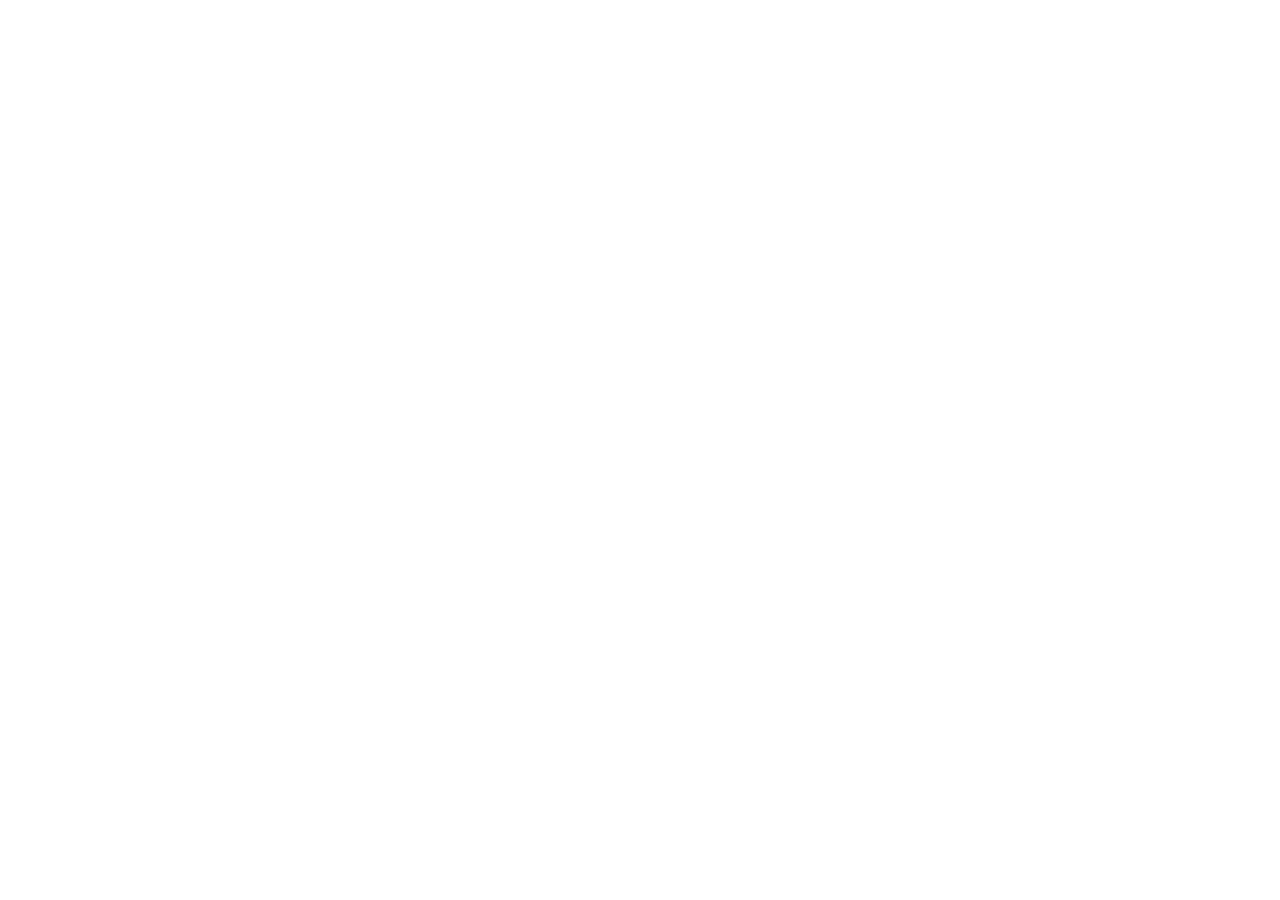
==== index.html @ ba2d911a "iamgens com gimp" ====
<!DOCTYPE html>
<html lang="PT-BR">
<head>
    <meta charset="UTF-8">
    <meta name="viewport" content="width=device-width, initial-scale=1.0">
    <title>Minhas Redes Sociais</title>
</head>
<body>
    
</body>
</html>
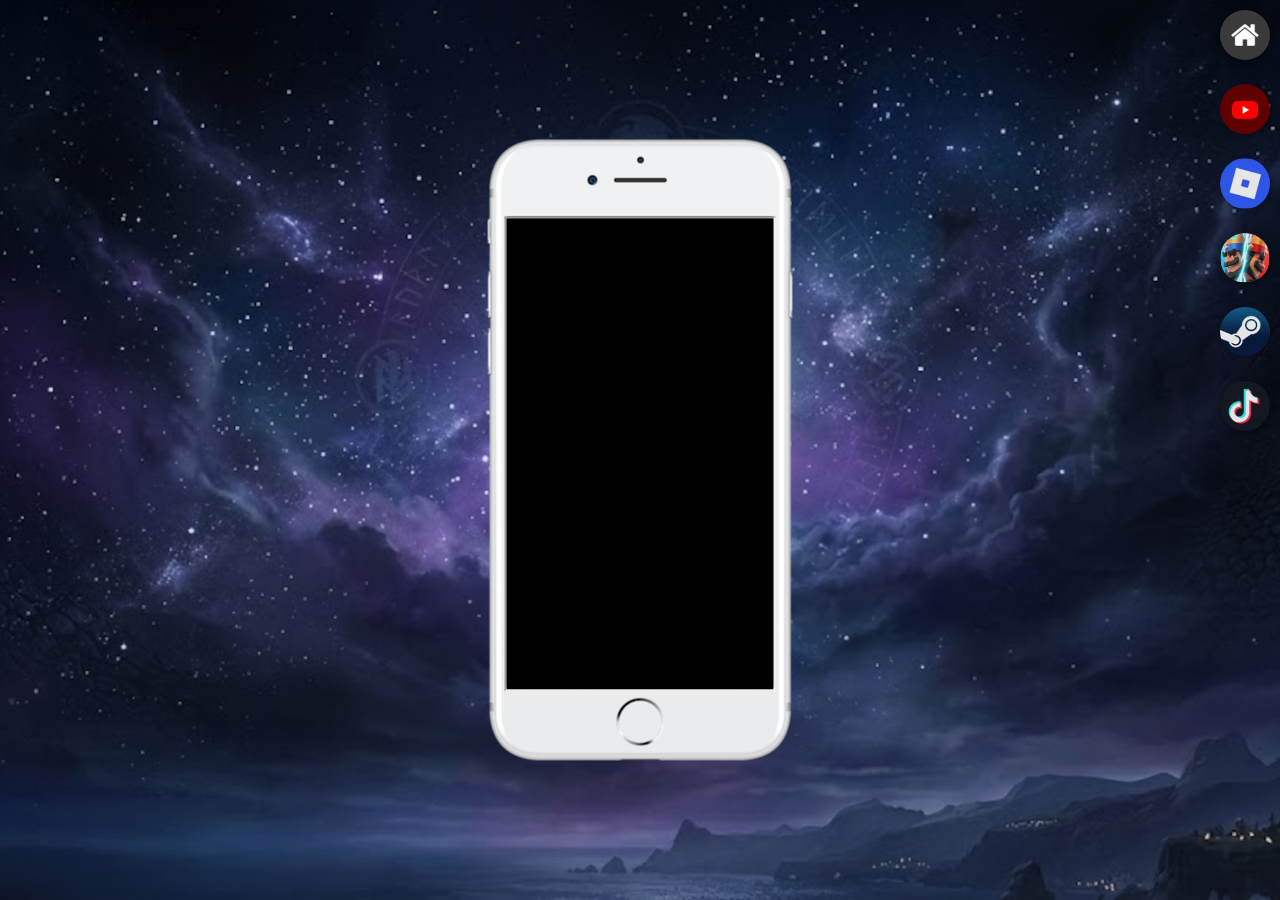
==== commit 42ed3d8f: "adicionando as redes sociais" ====
--- a/index.html
+++ b/index.html
@@ -4,8 +4,22 @@
     <meta charset="UTF-8">
     <meta name="viewport" content="width=device-width, initial-scale=1.0">
     <title>Minhas Redes Sociais</title>
+    <link rel="stylesheet" href="estilo/style.css">
 </head>
 <body>
-    
+    <main>
+        <section  id="telefone">
+            <iframe src="home.html" name="tela" id="tela"></iframe>
+        </section>
+
+        <section id="redes-sociais">
+            <a href="home.html" target="tela"><img src="Imagens/logo-home.jpg" alt="home"></a><br>
+            <a href="youtube.html" target="tela"><img src="Imagens/logo-youtube.jpg" alt="Youtube"></a><br>
+            <a href="#" target="tela"><img src="Imagens/logo-roblox.jpeg" alt="Roblox"></a><br>
+            <a href="#" target="tela"><img src="Imagens/logo-cr.jpeg" alt="Clash-Royale"></a><br>
+            <a href="#" target="tela"><img src="Imagens/logo-steam.jpeg" alt="Steam"></a><br>
+            <a href="#" target="tela"><img src="Imagens/logo-ttk.jpeg" alt="TikTok"></a>
+        </section>
+    </main>
 </body>
 </html>
--- a/estilo/style.css
+++ b/estilo/style.css
@@ -0,0 +1,63 @@
+@charset "UTF-8";
+
+*{
+    margin: 0px;
+    padding: 0px;
+    font-family: Arial, Helvetica, sans-serif;
+}
+
+html, body{
+    height: 100%;
+    width: 100%;
+    background-color: black;
+}
+
+body{
+    background: url('../Imagens/fundo-celular.jpg') no-repeat top center;
+    background-size: cover;
+    background-attachment: fixed;
+}
+
+main{
+    height: 100vh;
+    position: relative;
+}
+
+section#telefone{
+    position: absolute;
+    top: 50%;
+    left: 50%;
+    transform: translate(-50%, -50%);
+
+    height: 627px;
+    width: 311px;
+    background:url('../Imagens/frame-iphone.png') no-repeat;
+}
+
+iframe#tela{
+    position: relative;
+    top: 80px;
+    left: 20px;
+    width: 267px;
+    height: 471px;
+}
+
+section#redes-sociais{
+    text-align: right;
+}
+
+section#redes-sociais img {
+    width: 50px;
+    margin: 10px;
+    border-radius: 50%;
+    box-shadow: 2px 2px 5px rgba(0, 0, 0, 0.400);
+    box-sizing: border-box;
+}
+
+section#redes-sociais img:hover{
+    border: 2px solid rgba(255, 255, 255, 0.39);
+    border: 2px solid rgba(255, 255, 255, 0.637);
+    transform: translate(-3px, -3px);
+    box-shadow: 5px 5px 10px rgba(0, 0, 0, 0.623);
+    transition: transform .3s, border 0.7s;
+}
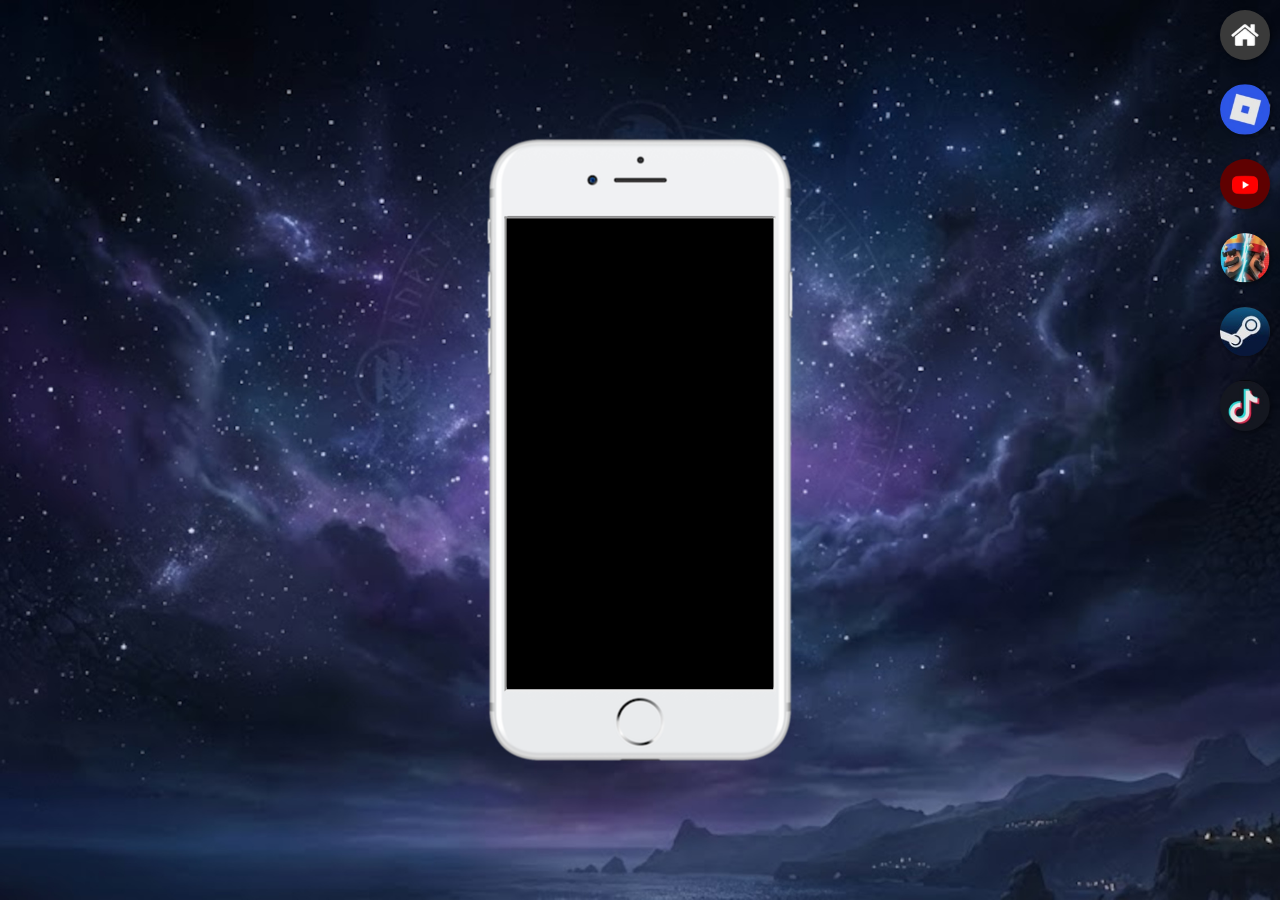
==== commit b299002f: "Projeto das minhas redes sociais terminado" ====
--- a/index.html
+++ b/index.html
@@ -14,11 +14,11 @@
 
         <section id="redes-sociais">
             <a href="home.html" target="tela"><img src="Imagens/logo-home.jpg" alt="home"></a><br>
-            <a href="youtube.html" target="tela"><img src="Imagens/logo-youtube.jpg" alt="Youtube"></a><br>
-            <a href="#" target="tela"><img src="Imagens/logo-roblox.jpeg" alt="Roblox"></a><br>
-            <a href="#" target="tela"><img src="Imagens/logo-cr.jpeg" alt="Clash-Royale"></a><br>
-            <a href="#" target="tela"><img src="Imagens/logo-steam.jpeg" alt="Steam"></a><br>
-            <a href="#" target="tela"><img src="Imagens/logo-ttk.jpeg" alt="TikTok"></a>
+            <a href="youtube.html" target="tela"><img src="Imagens/logo-roblox.jpeg" alt="Roblox"></a><br>
+            <a href="roblox.html" target="tela"><img src="Imagens/logo-youtube.jpg" alt="Youtube"></a><br>
+            <a href="Clash Royale.html" target="tela"><img src="Imagens/logo-cr.jpeg" alt="Clash-Royale"></a><br>
+            <a href="STEAM.html" target="tela"><img src="Imagens/logo-steam.jpeg" alt="Steam"></a><br>
+            <a href="tiktok.html" target="tela"><img src="Imagens/logo-ttk.jpeg" alt="TikTok"></a>
         </section>
     </main>
 </body>
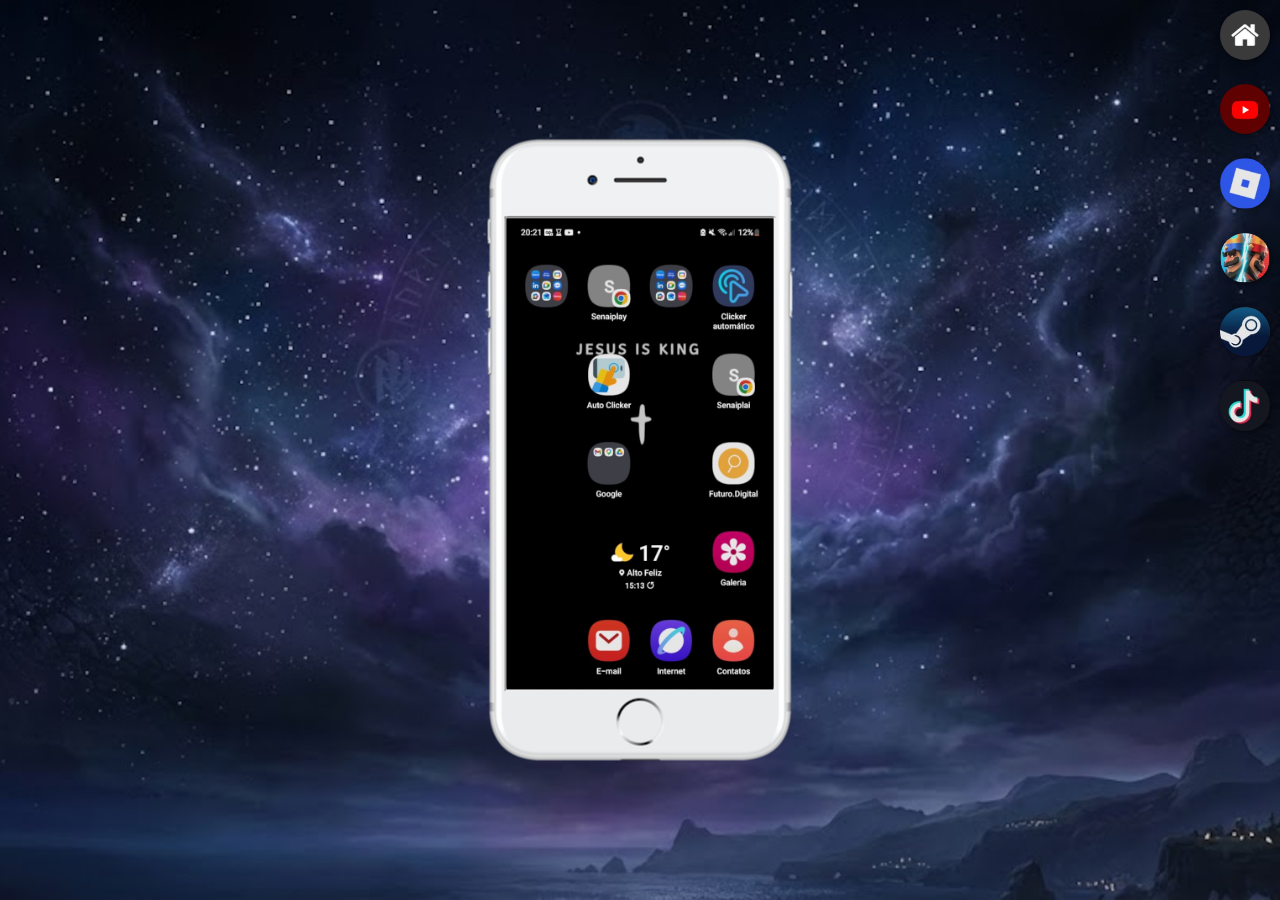
==== commit 3d28cbbe: "." ====
--- a/index.html
+++ b/index.html
@@ -14,8 +14,8 @@
 
         <section id="redes-sociais">
             <a href="home.html" target="tela"><img src="Imagens/logo-home.jpg" alt="home"></a><br>
-            <a href="youtube.html" target="tela"><img src="Imagens/logo-roblox.jpeg" alt="Roblox"></a><br>
-            <a href="roblox.html" target="tela"><img src="Imagens/logo-youtube.jpg" alt="Youtube"></a><br>
+            <a href="youtube.html" target="tela"><img src="Imagens/logo-youtube.jpg" alt="Roblox"></a><br>
+            <a href="roblox.html" target="tela"><img src="Imagens/logo-roblox.jpeg" alt="Youtube"></a><br>
             <a href="Clash Royale.html" target="tela"><img src="Imagens/logo-cr.jpeg" alt="Clash-Royale"></a><br>
             <a href="STEAM.html" target="tela"><img src="Imagens/logo-steam.jpeg" alt="Steam"></a><br>
             <a href="tiktok.html" target="tela"><img src="Imagens/logo-ttk.jpeg" alt="TikTok"></a>
